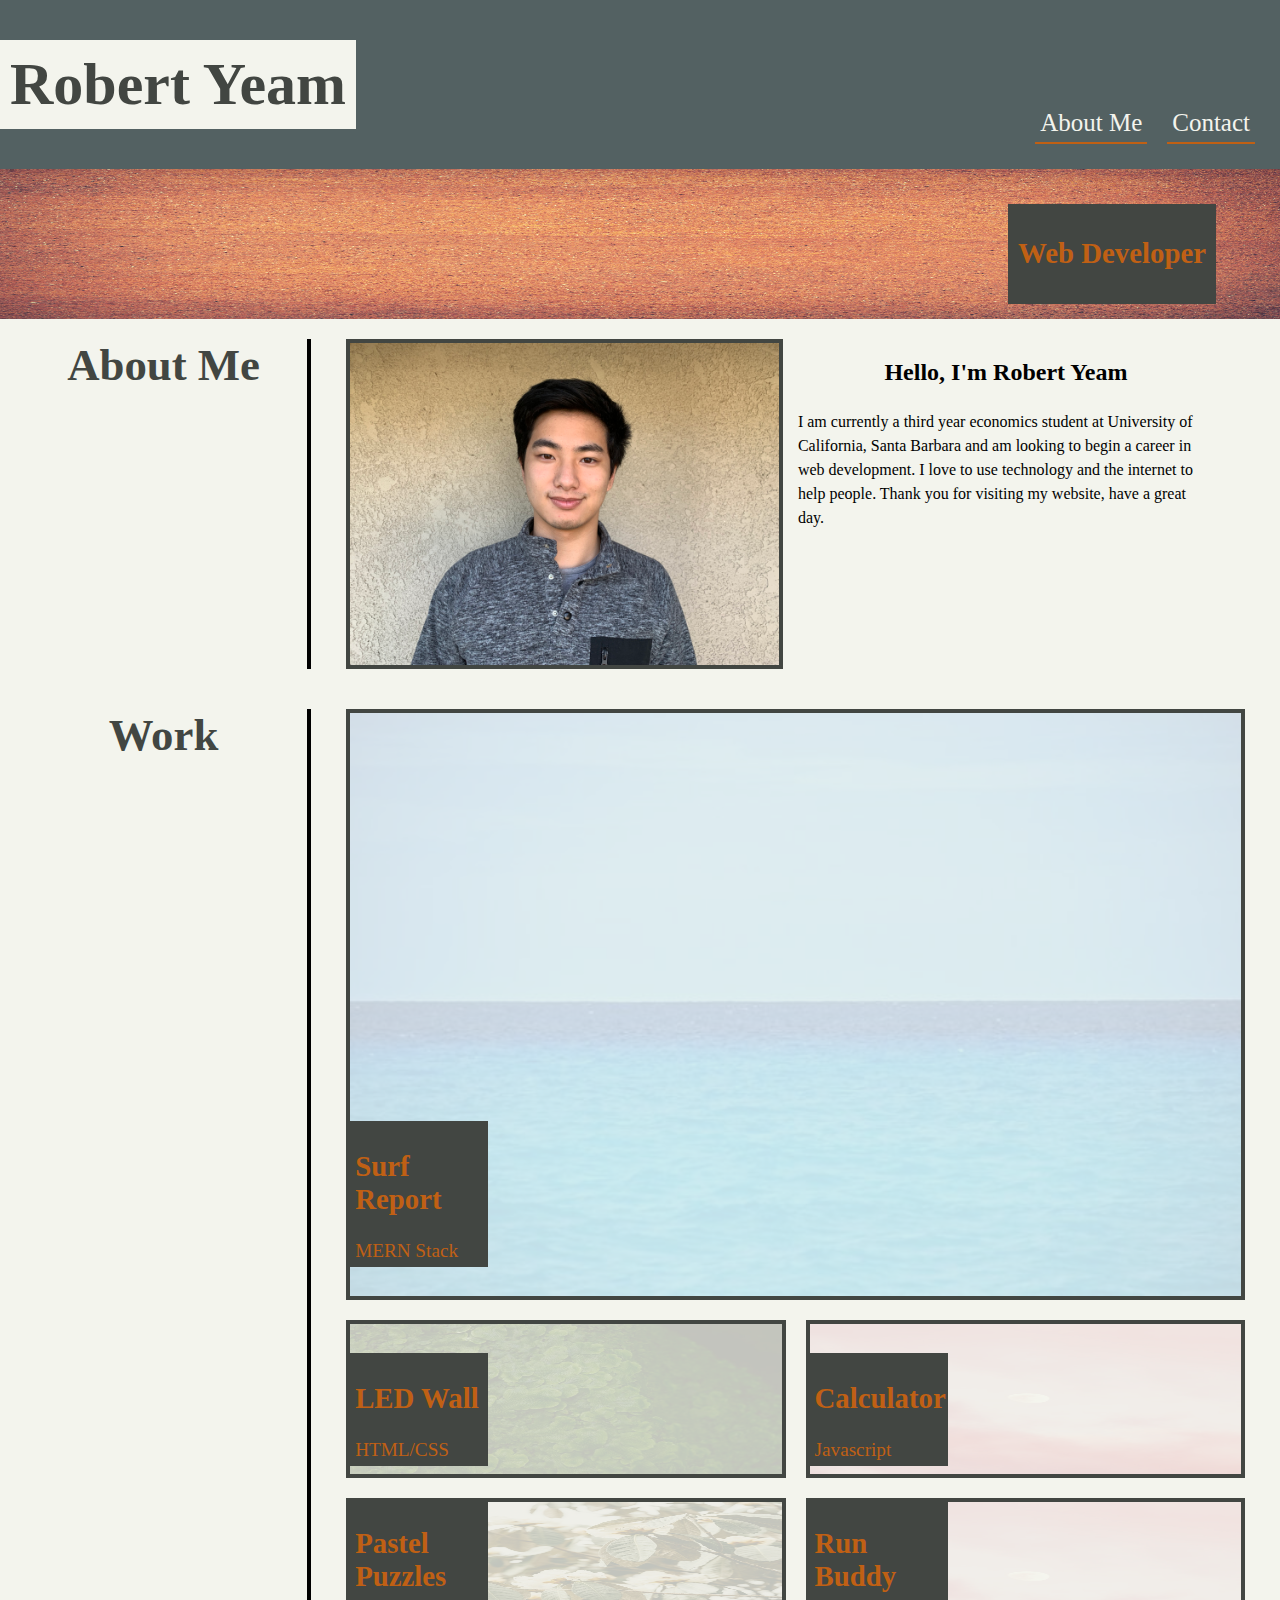
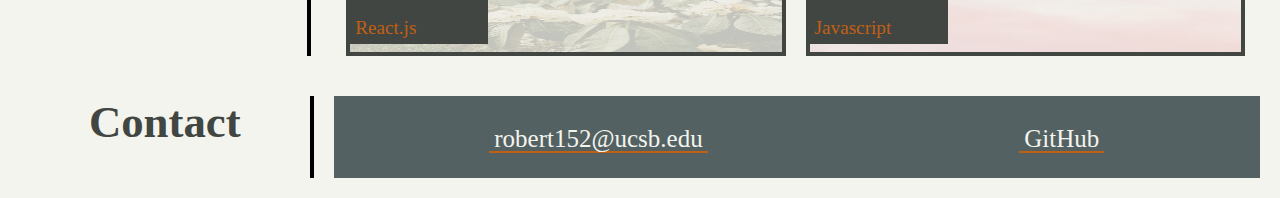
==== index.html @ 4256dba6 "almost done" ====
<!DOCTYPE html>
<html>
    <head>
        <title>Robert Yeam</title>
        <meta charset="UTF-8" />
        <meta name="viewport" content="width=device-width, initial-scale=1" />
        <link rel="stylesheet" type="text/css" href="./assets/style.css" />
    </head>
    <body>
        <header>
            <div id="name">
                <h1>Robert Yeam</h1>
            </div>
            <!--
                <div style="width:500px;flex-shrink:2;"></div>
            -->
            
            <nav>
                
                    <a href="#AboutMe">About Me</a>
                    <a href="#Contact">Contact</a>
                
                
            </nav>
                 
            
            
            
            <div id="subtitle">
                <img src="assets/images/pexels-fwstudio-132197.jpg">
                <div><h2>Web Developer</h2></div>
            </div>
            
        </header>
        
        <main>
            
            <section id="#AboutMe">
                <div class="sectionTitle"><h1>About Me</h1></div>
                <div class="sectionContent">
                    <div class="block">
                        <img id="imgProfile" alt="profile Photo" src="assets/images/profilePhoto.jpg">
                    </div>
                    <div  id="Bio">
                        <h2 style="position:realtive; margin-left:auto; margin-right:auto;text-align:center;">Hello, I'm Robert Yeam</h2>
                        I am currently a third year economics student at University of California, Santa Barbara and am looking to begin a career in web development. I love to use technology and the internet to help people.
                        Thank you for visiting my website, have a great day.
                    </div>
                
                
                </div>
                
            </section>
            <!--
            <section id="Education">
                <div class="sectionTitle"><h1>Education</h1></div>
                <div class="sectionContent" style="flex-direction:column;">
                    <div style="display:block; display:flex; flex-direction:column; margin-left:5px; margin-right:5px; margin-bottom:20px;">
                        <div style="display:flex; flex-direction:row; justify-content:center;">
                            <div style=" border: 1px black solid;flex-basis:50%; flex-shrink:1; text-align:right; margin:5px;"><h3>2018-2022</h3></div><div style="border: 1px black solid; flex-basis: 50%; flex-shrink:1; margin:5px;"><h3>University</h3></div>
                        </div>
                        <div style="display:flex; flex-direction:row; justify-content:center;">
                            <div style=" border: 1px black solid;flex-basis:50%; flex-shrink:1; text-align:right; margin:5px;">Bachelor's Degree</div><div style="border: 1px black solid; flex-basis: 50%; flex-shrink:1; margin:5px;">I am currently attending the University of California, Santa Barbara studying economics. I plan to graduate in June 2022.</div>
                        </div>
                        
                    </div>
                    <div style="display:block; display:flex; flex-direction:column; margin-left:5px; margin-right:5px; margin-bottom:20px;">
                        <div style="display:flex; flex-direction:row; justify-content:center;">
                            <div style=" border: 1px black solid;flex-basis:50%; flex-shrink:1; text-align:right; margin:5px;"><h3>2014-2018</h3></div><div style="border: 1px black solid; flex-basis: 50%; flex-shrink:1; margin:5px;"><h3>High School</h3></div>
                        </div>
                        <div style="display:flex; flex-direction:row; justify-content:center;">
                            <div style=" border: 1px black solid;flex-basis:50%; flex-shrink:1; text-align:right; margin:5px;">High School Diploma</div><div style="border: 1px black solid; flex-basis: 50%; flex-shrink:1; margin:5px;">I attended Los Alamitos High School in southern California from 2014 to 2018.</div>
                        </div>
                    </div>
                </div>
            </section>


            -->
            
            <section id="Work">
                <div class="sectionTitle"><h1>Work</h1></div>
                <div class="sectionContent">
                    <div style="display:flex; flex-direction:column; flex-basis:100%;">
                        <div  class="workItem" >
                            <img src="assets/images/oceanImg.jpg">
                            <div class="overlay">
                                <h2>Surf Report</h2>
                                MERN Stack
                            </div>
                        </div>
                        <div style="display:flex; flex-direction:row; ">
                            <div class="workItem" style="width:50%;">
                                <img style=" height: 150px;"src="assets/images/becky-phan-q6MNkuezstw-unsplash.jpg">
                                <div class="overlay">
                                    <h2>LED Wall</h2>
                                    HTML/CSS
                                </div>
                            </div>
                            <div class="workItem" style="width:50%; ">
                                <img style=" height:150px; "src="assets/images/j-lee-BnN3oRXuUFo-unsplash.jpg">
                                <div class="overlay">
                                    <h2>Calculator</h2>
                                    Javascript
                                </div>
                            </div>
                        </div>
                        <div style="display:flex; flex-direction:row; ">
                            <div class="workItem" style="width:50%;">
                                <img style="height: 150px;"src="assets/images/annie-spratt-n-1jMHvlsFw-unsplash.jpg">
                                <div class="overlay">
                                    <h2>Pastel Puzzles</h2>
                                    React.js
                                </div>
                            </div>
                            <div class="workItem" style="width:50%; ">
                                <img style="height:150px; "src="assets/images/j-lee-BnN3oRXuUFo-unsplash.jpg">
                                <div class="overlay">
                                    <h2>Run Buddy</h2>
                                    Javascript
                                </div>
                            </div>
                        </div>
                        
                    </div>

                </div>

            </section>
            
            
            <section id="Contact">
                <div class="sectionTitle"><h1>Contact</h1></div>
                <div class="sectionContent">
                    <a href="mailto:robert152@ucsb.edu">robert152@ucsb.edu</a>
                    <a href="https://github.com/roberty157?tab=repositories" target="_blank">GitHub</a>
                </div>
            </section>

        </main>
        
        
    </body>
</html>
---- assets/style.css ----
:root{
    --primary:#F3F4ED;
    --secondary: #536162;
    --tertiary: #424642;
    --contrast: #C06014;

    --dark: black;
    

}

h1{
    color:var(--tertiary);
}
h3{
    color:var(--contrast);
    text-decoration:underline;
}
img{
    display:block;
}


body {
    background-color: var(--primary);

    font-size: 16px;
    margin:0px;
    display: flex;
    flex-direction: column;
    /*min-height: 100vh;*/
    /*justify-content: flex-start;*/
}



#name{
    font-size:30px;
}
header{
    
    
    
    background-color:var(--secondary);
    
    margin:0px 0px 0px 0px;
    
    /*padding-top:20px;
    padding-bottom:20px;
    padding-bottom:20px;
    */

    display:flex;
    flex-wrap:wrap;
   
}


header {
    
    display:flex; 
    flex-direction:row; 
    align-items:flex-end;

    background-color:var(--secondary);
}



header div h1{
    
    padding:10px;
    background-color:var(--primary);
}
header nav{
    padding:15px;
    

    flex-grow:1; 
    display:flex; 
    justify-content:flex-end; 

}
nav{
    /*margin:15px;*/
    display:flex;
    
    flex-wrap:wrap;
    background-color:var(--secondary);

    
}
nav a{
    font-size: 25px;
    color: var(--primary);
    text-decoration:none;
    border-bottom: 2px solid var(--contrast);
    padding:5px;
    margin:10px;
    
}
nav a:hover{
    
    font-weight:bold;
    /*font-size:22px;
    border-bottom: 4px solid black;*/
}


#subtitle{
    width:100%; 
    height: 150px; 

    background-color: var(--contrast);

    position:relative;
}
#subtitle img{
    width:100%;
    height:150px;
}
#subtitle div{
    background-color: var(--tertiary);
    color:var(--contrast);
    position:absolute;
    bottom:10%;
    right:5%;

    padding:10px;
    font-size:1.5vw;
}



main{
    display:flex;
    flex-direction:column;
}
main section{
    display:flex;
    padding:10px;
    
    
}
main section div{
    display:inline-block;
}
main section .sectionTitle{
    margin:10px;

    width:25%;

    position:relative;
    border-right: 4px solid black;
    
}
main section .sectionTitle h1{
    font-size: 3.5vw;
    text-align:center;
    margin-top:0px;
}
main section .sectionContent{
    /*margin-top:0px;*/
    /*border: 1px solid var(--dark);*/
    /*flex-grow:1;*/
    width:80%;

    display:flex;

    flex-wrap:wrap;
    margin-left:15px;
    margin-right:15px;

}
/*
main section .sectionContent 
*/
.block{
    border: 4px solid var(--tertiary);
    background-color:var(--primary);
    margin:10px;

    display:inline-block;
}

#imgProfile{
    width: 33.5vw;
}

#Bio{
    width: 32.5vw; 
    padding:5px; 
    line-height:1.5;
}

.workItem{
    border: 4px solid var(--tertiary);
    background-color:var(--primary);
    
    position:relative;

    display:inline-block;
    margin:10px;

}
.workItem:hover{
    cursor:pointer;
}
.workItem:hover img{
    opacity:1;
}

.workItem img{
    
    width:100%;
    opacity:.2;
}



.overlay{
    display:flex;
    flex-direction:column;
    

    position:absolute; 
    background-color: var(--tertiary);
    color:var(--contrast);
    bottom:5%;
    padding:5px;
    width:10vw;
}
.overlay{
    font-size: 1.5vw;
}


#Contact .sectionContent{

    margin:10px;
    display:flex;
    
    flex-wrap:wrap;
    justify-content:space-around;
    flex-direction:row;
    align-items:center;

    background-color: var(--secondary);  
     
}
/*
#Contact>div>ul>li{
    

    
}
*/

#Contact>div>a{
    font-size: 25px;
    color: var(--primary);
    text-decoration:none;
    border-bottom: 2px solid var(--contrast);
    padding:5px;
    margin:10px;
    height:25%;
}

#Contact>div>a:hover{
    
    font-weight:bold;
    /*font-size:22px;
    border-bottom: 4px solid black;*/
}

@media screen and (max-width:600px){
    header{
        
        display:flex;
        
        flex-direction:column;
        align-items:center;
        
    }
    header div{
        /*width:100%;*/
        
        font-size:10px;
    }
   
    nav{
        /*width:100%;*/
        width:85vw;
        
        flex-direction:column;
        align-items:center;
        justify-content:center;
        
    }
    
    
    main section .sectionContent div{
        float:left;
        flex-direction:column;
    }
}
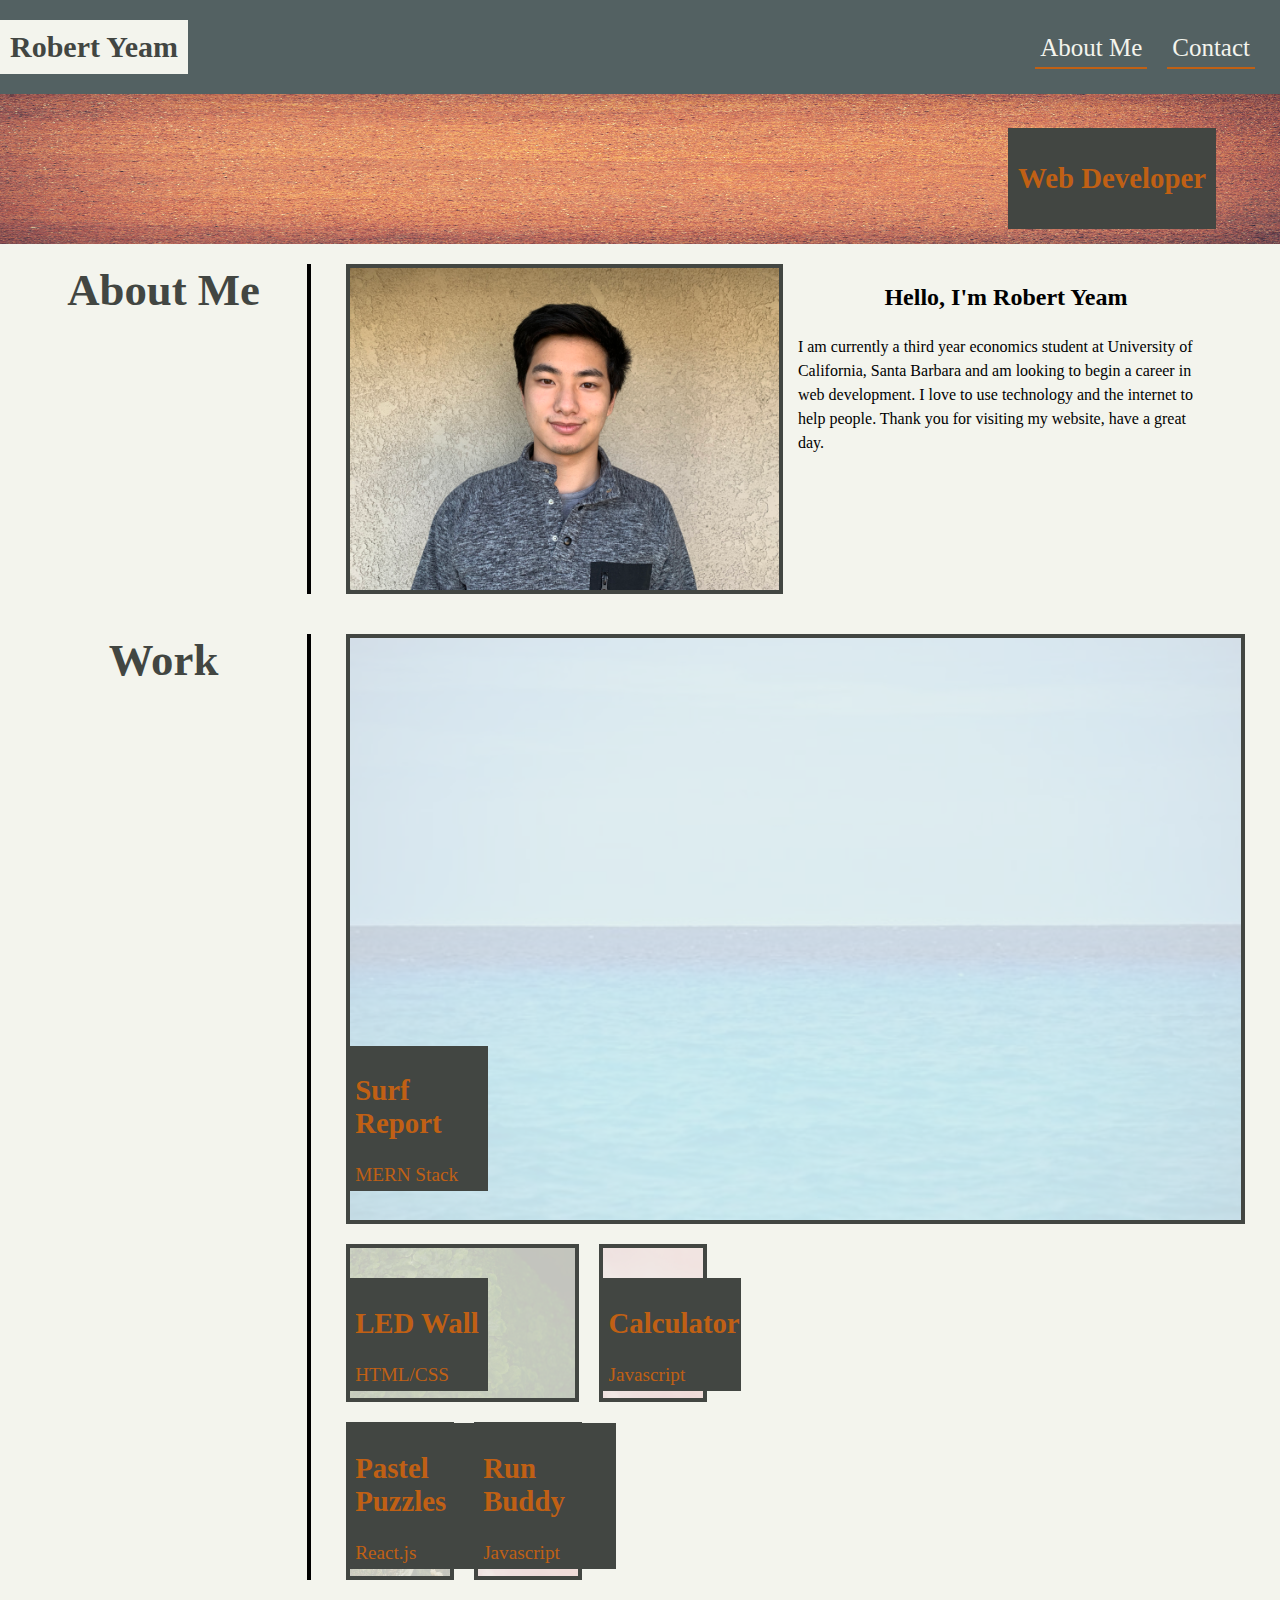
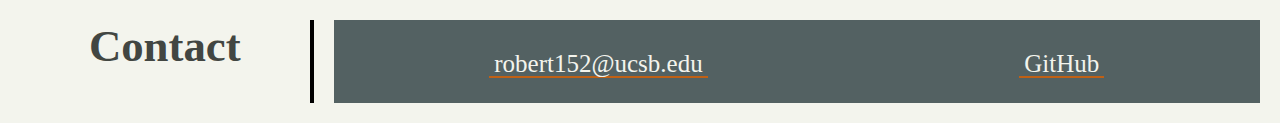
==== commit 33b4a415: "cleaning up" ====
--- a/index.html
+++ b/index.html
@@ -11,30 +11,17 @@
             <div id="name">
                 <h1>Robert Yeam</h1>
             </div>
-            <!--
-                <div style="width:500px;flex-shrink:2;"></div>
-            -->
-            
             <nav>
-                
-                    <a href="#AboutMe">About Me</a>
-                    <a href="#Contact">Contact</a>
-                
-                
+                <a href="#AboutMe">About Me</a>
+                <a href="#Contact">Contact</a>
             </nav>
-                 
-            
-            
-            
             <div id="subtitle">
                 <img src="assets/images/pexels-fwstudio-132197.jpg">
                 <div><h2>Web Developer</h2></div>
             </div>
-            
         </header>
         
         <main>
-            
             <section id="#AboutMe">
                 <div class="sectionTitle"><h1>About Me</h1></div>
                 <div class="sectionContent">
@@ -42,79 +29,50 @@
                         <img id="imgProfile" alt="profile Photo" src="assets/images/profilePhoto.jpg">
                     </div>
                     <div  id="Bio">
-                        <h2 style="position:realtive; margin-left:auto; margin-right:auto;text-align:center;">Hello, I'm Robert Yeam</h2>
+                        <h2 >Hello, I'm Robert Yeam</h2>
                         I am currently a third year economics student at University of California, Santa Barbara and am looking to begin a career in web development. I love to use technology and the internet to help people.
                         Thank you for visiting my website, have a great day.
                     </div>
-                
-                
-                </div>
-                
-            </section>
-            <!--
-            <section id="Education">
-                <div class="sectionTitle"><h1>Education</h1></div>
-                <div class="sectionContent" style="flex-direction:column;">
-                    <div style="display:block; display:flex; flex-direction:column; margin-left:5px; margin-right:5px; margin-bottom:20px;">
-                        <div style="display:flex; flex-direction:row; justify-content:center;">
-                            <div style=" border: 1px black solid;flex-basis:50%; flex-shrink:1; text-align:right; margin:5px;"><h3>2018-2022</h3></div><div style="border: 1px black solid; flex-basis: 50%; flex-shrink:1; margin:5px;"><h3>University</h3></div>
-                        </div>
-                        <div style="display:flex; flex-direction:row; justify-content:center;">
-                            <div style=" border: 1px black solid;flex-basis:50%; flex-shrink:1; text-align:right; margin:5px;">Bachelor's Degree</div><div style="border: 1px black solid; flex-basis: 50%; flex-shrink:1; margin:5px;">I am currently attending the University of California, Santa Barbara studying economics. I plan to graduate in June 2022.</div>
-                        </div>
-                        
-                    </div>
-                    <div style="display:block; display:flex; flex-direction:column; margin-left:5px; margin-right:5px; margin-bottom:20px;">
-                        <div style="display:flex; flex-direction:row; justify-content:center;">
-                            <div style=" border: 1px black solid;flex-basis:50%; flex-shrink:1; text-align:right; margin:5px;"><h3>2014-2018</h3></div><div style="border: 1px black solid; flex-basis: 50%; flex-shrink:1; margin:5px;"><h3>High School</h3></div>
-                        </div>
-                        <div style="display:flex; flex-direction:row; justify-content:center;">
-                            <div style=" border: 1px black solid;flex-basis:50%; flex-shrink:1; text-align:right; margin:5px;">High School Diploma</div><div style="border: 1px black solid; flex-basis: 50%; flex-shrink:1; margin:5px;">I attended Los Alamitos High School in southern California from 2014 to 2018.</div>
-                        </div>
-                    </div>
                 </div>
             </section>
-
-
-            -->
-            
+    
             <section id="Work">
                 <div class="sectionTitle"><h1>Work</h1></div>
                 <div class="sectionContent">
-                    <div style="display:flex; flex-direction:column; flex-basis:100%;">
-                        <div  class="workItem" >
+                    <div>
+                        <div class="workItem" >
                             <img src="assets/images/oceanImg.jpg">
                             <div class="overlay">
                                 <h2>Surf Report</h2>
                                 MERN Stack
                             </div>
                         </div>
-                        <div style="display:flex; flex-direction:row; ">
-                            <div class="workItem" style="width:50%;">
-                                <img style=" height: 150px;"src="assets/images/becky-phan-q6MNkuezstw-unsplash.jpg">
+                        <div class="workRow">
+                            <div class="workItem halfSize">
+                                <img src="assets/images/becky-phan-q6MNkuezstw-unsplash.jpg">
                                 <div class="overlay">
                                     <h2>LED Wall</h2>
                                     HTML/CSS
                                 </div>
                             </div>
-                            <div class="workItem" style="width:50%; ">
-                                <img style=" height:150px; "src="assets/images/j-lee-BnN3oRXuUFo-unsplash.jpg">
+                            <div class="workItem halfSize" >
+                                <img src="assets/images/j-lee-BnN3oRXuUFo-unsplash.jpg">
                                 <div class="overlay">
                                     <h2>Calculator</h2>
                                     Javascript
                                 </div>
                             </div>
                         </div>
-                        <div style="display:flex; flex-direction:row; ">
-                            <div class="workItem" style="width:50%;">
-                                <img style="height: 150px;"src="assets/images/annie-spratt-n-1jMHvlsFw-unsplash.jpg">
+                        <div class="workRow">
+                            <div class="workItem halfSize">
+                                <img src="assets/images/annie-spratt-n-1jMHvlsFw-unsplash.jpg">
                                 <div class="overlay">
                                     <h2>Pastel Puzzles</h2>
                                     React.js
                                 </div>
                             </div>
-                            <div class="workItem" style="width:50%; ">
-                                <img style="height:150px; "src="assets/images/j-lee-BnN3oRXuUFo-unsplash.jpg">
+                            <div class="workItem halfSize" >
+                                <img src="assets/images/j-lee-BnN3oRXuUFo-unsplash.jpg">
                                 <div class="overlay">
                                     <h2>Run Buddy</h2>
                                     Javascript
--- a/assets/style.css
+++ b/assets/style.css
@@ -3,12 +3,8 @@
     --secondary: #536162;
     --tertiary: #424642;
     --contrast: #C06014;
-
     --dark: black;
-    
-
-}
-
+}
 h1{
     color:var(--tertiary);
 }
@@ -19,76 +15,43 @@
 img{
     display:block;
 }
-
-
 body {
     background-color: var(--primary);
-
     font-size: 16px;
     margin:0px;
     display: flex;
     flex-direction: column;
-    /*min-height: 100vh;*/
-    /*justify-content: flex-start;*/
-}
-
-
-
+}
+
+
+/*header*/
+
+header{
+    background-color:var(--secondary);
+    margin:0px;
+    display:flex;
+    flex-wrap:wrap;
+    flex-direction:row; 
+    align-items:flex-end;
+}
+header div h1{
+    padding:10px;
+    background-color:var(--primary);
+    font-size:30px;    
+}
 #name{
     font-size:30px;
 }
-header{
-    
-    
-    
-    background-color:var(--secondary);
-    
-    margin:0px 0px 0px 0px;
-    
-    /*padding-top:20px;
-    padding-bottom:20px;
-    padding-bottom:20px;
-    */
-
-    display:flex;
-    flex-wrap:wrap;
-   
-}
-
-
-header {
-    
-    display:flex; 
-    flex-direction:row; 
-    align-items:flex-end;
-
-    background-color:var(--secondary);
-}
-
-
-
-header div h1{
-    
-    padding:10px;
-    background-color:var(--primary);
-}
-header nav{
+
+/*navbar*/
+nav{
     padding:15px;
-    
-
     flex-grow:1; 
     display:flex; 
-    justify-content:flex-end; 
-
-}
-nav{
-    /*margin:15px;*/
-    display:flex;
-    
+    justify-content:flex-end;
+    display:flex;
     flex-wrap:wrap;
     background-color:var(--secondary);
-
-    
 }
 nav a{
     font-size: 25px;
@@ -97,22 +60,16 @@
     border-bottom: 2px solid var(--contrast);
     padding:5px;
     margin:10px;
-    
 }
 nav a:hover{
-    
     font-weight:bold;
-    /*font-size:22px;
-    border-bottom: 4px solid black;*/
-}
-
-
+}
+
+/*horizontal strip below name and navbar*/
 #subtitle{
     width:100%; 
     height: 150px; 
-
     background-color: var(--contrast);
-
     position:relative;
 }
 #subtitle img{
@@ -125,34 +82,28 @@
     position:absolute;
     bottom:10%;
     right:5%;
-
     padding:10px;
     font-size:1.5vw;
 }
 
 
-
+/*main*/
 main{
     display:flex;
     flex-direction:column;
 }
 main section{
     display:flex;
-    padding:10px;
-    
-    
+    padding:10px; 
 }
 main section div{
     display:inline-block;
 }
 main section .sectionTitle{
     margin:10px;
-
     width:25%;
-
     position:relative;
     border-right: 4px solid black;
-    
 }
 main section .sectionTitle h1{
     font-size: 3.5vw;
@@ -160,29 +111,22 @@
     margin-top:0px;
 }
 main section .sectionContent{
-    /*margin-top:0px;*/
-    /*border: 1px solid var(--dark);*/
-    /*flex-grow:1;*/
     width:80%;
-
-    display:flex;
-
+    display:flex;
     flex-wrap:wrap;
     margin-left:15px;
     margin-right:15px;
 
 }
-/*
-main section .sectionContent 
-*/
+
+
+/*About me section*/
 .block{
     border: 4px solid var(--tertiary);
     background-color:var(--primary);
     margin:10px;
-
     display:inline-block;
 }
-
 #imgProfile{
     width: 33.5vw;
 }
@@ -192,7 +136,19 @@
     padding:5px; 
     line-height:1.5;
 }
-
+#Bio>h2{
+    position:realtive; 
+    margin-left:auto; 
+    margin-right:auto;
+    text-align:center;
+}
+
+/*work section*/
+#Work .sectionContent>div{
+    display:flex; 
+    flex-direction:column; 
+    flex-basis:100%;
+}
 .workItem{
     border: 4px solid var(--tertiary);
     background-color:var(--primary);
@@ -211,94 +167,79 @@
 }
 
 .workItem img{
-    
     width:100%;
     opacity:.2;
 }
-
-
-
+.workRow{
+    display:flex;
+    flex-direction:row; 
+}
+.workItem .halfSize{
+    width:50%;
+}
+.halfSize>img{
+    height:150px;
+}
+
+/*overlay*/
 .overlay{
     display:flex;
     flex-direction:column;
     
-
     position:absolute; 
     background-color: var(--tertiary);
     color:var(--contrast);
     bottom:5%;
     padding:5px;
     width:10vw;
-}
-.overlay{
-    font-size: 1.5vw;
-}
-
-
+    font-size:1.5vw;
+}
+
+
+/*for Contact box*/
 #Contact .sectionContent{
-
-    margin:10px;
-    display:flex;
-    
+    margin:10px;
+
+    display:flex;
     flex-wrap:wrap;
     justify-content:space-around;
     flex-direction:row;
     align-items:center;
 
     background-color: var(--secondary);  
-     
-}
-/*
-#Contact>div>ul>li{
-    
-
-    
-}
-*/
+}
 
 #Contact>div>a{
     font-size: 25px;
     color: var(--primary);
     text-decoration:none;
     border-bottom: 2px solid var(--contrast);
+
     padding:5px;
     margin:10px;
     height:25%;
 }
-
 #Contact>div>a:hover{
-    
     font-weight:bold;
-    /*font-size:22px;
-    border-bottom: 4px solid black;*/
-}
-
+}
+
+
+/*for a small screen */
 @media screen and (max-width:600px){
     header{
-        
         display:flex;
-        
         flex-direction:column;
         align-items:center;
-        
     }
     header div{
-        /*width:100%;*/
-        
         font-size:10px;
     }
-   
     nav{
-        /*width:100%;*/
-        width:85vw;
-        
         flex-direction:column;
         align-items:center;
         justify-content:center;
-        
-    }
-    
-    
+        width:85vw;
+    }
     main section .sectionContent div{
         float:left;
         flex-direction:column;
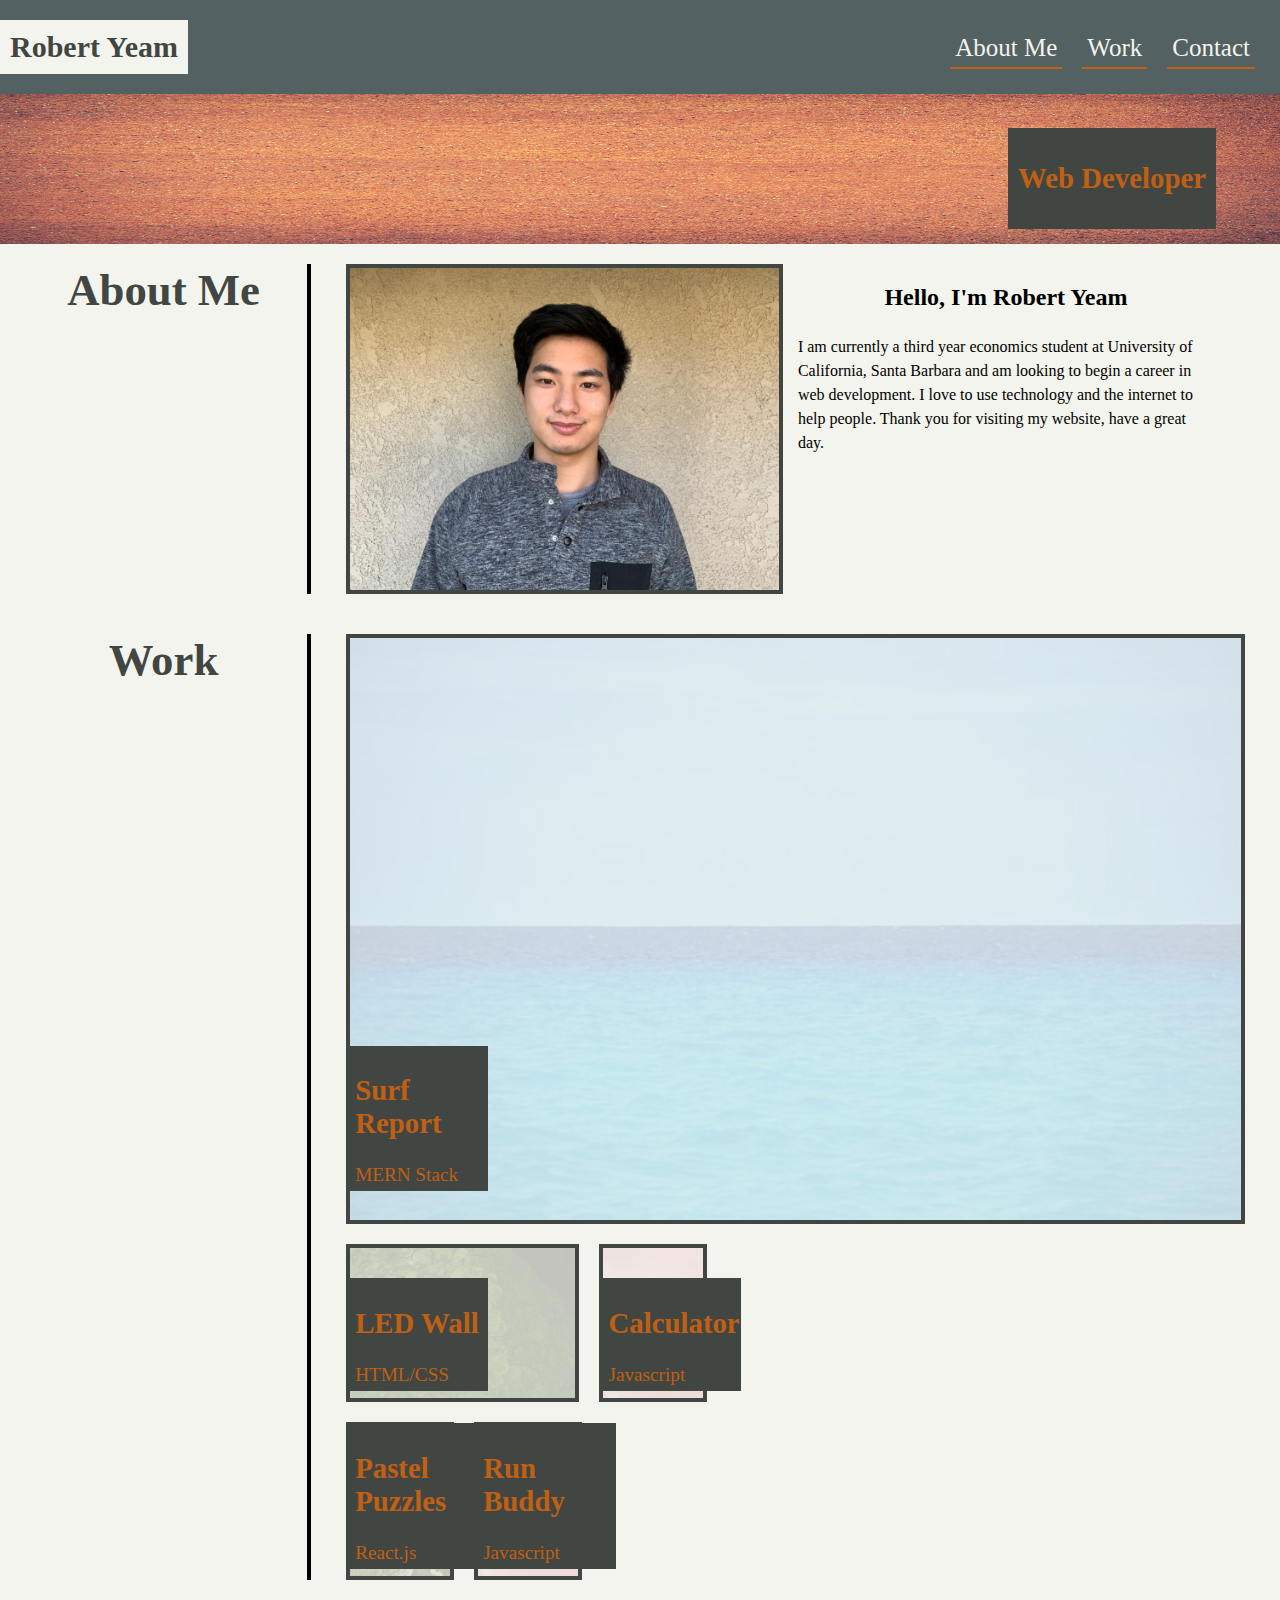
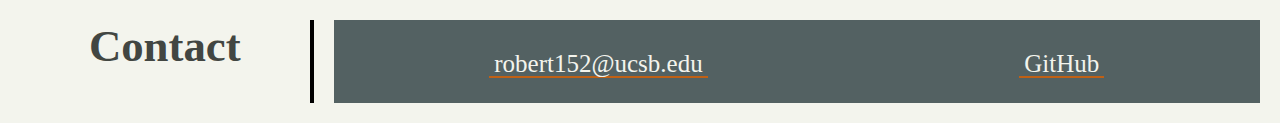
==== commit afabc51d: "Update index.html" ====
--- a/index.html
+++ b/index.html
@@ -13,6 +13,7 @@
             </div>
             <nav>
                 <a href="#AboutMe">About Me</a>
+                <a href="#Work">Work</a>
                 <a href="#Contact">Contact</a>
             </nav>
             <div id="subtitle">
@@ -22,7 +23,7 @@
         </header>
         
         <main>
-            <section id="#AboutMe">
+            <section id="AboutMe">
                 <div class="sectionTitle"><h1>About Me</h1></div>
                 <div class="sectionContent">
                     <div class="block">
@@ -99,4 +100,4 @@
         
         
     </body>
-</html>+</html>
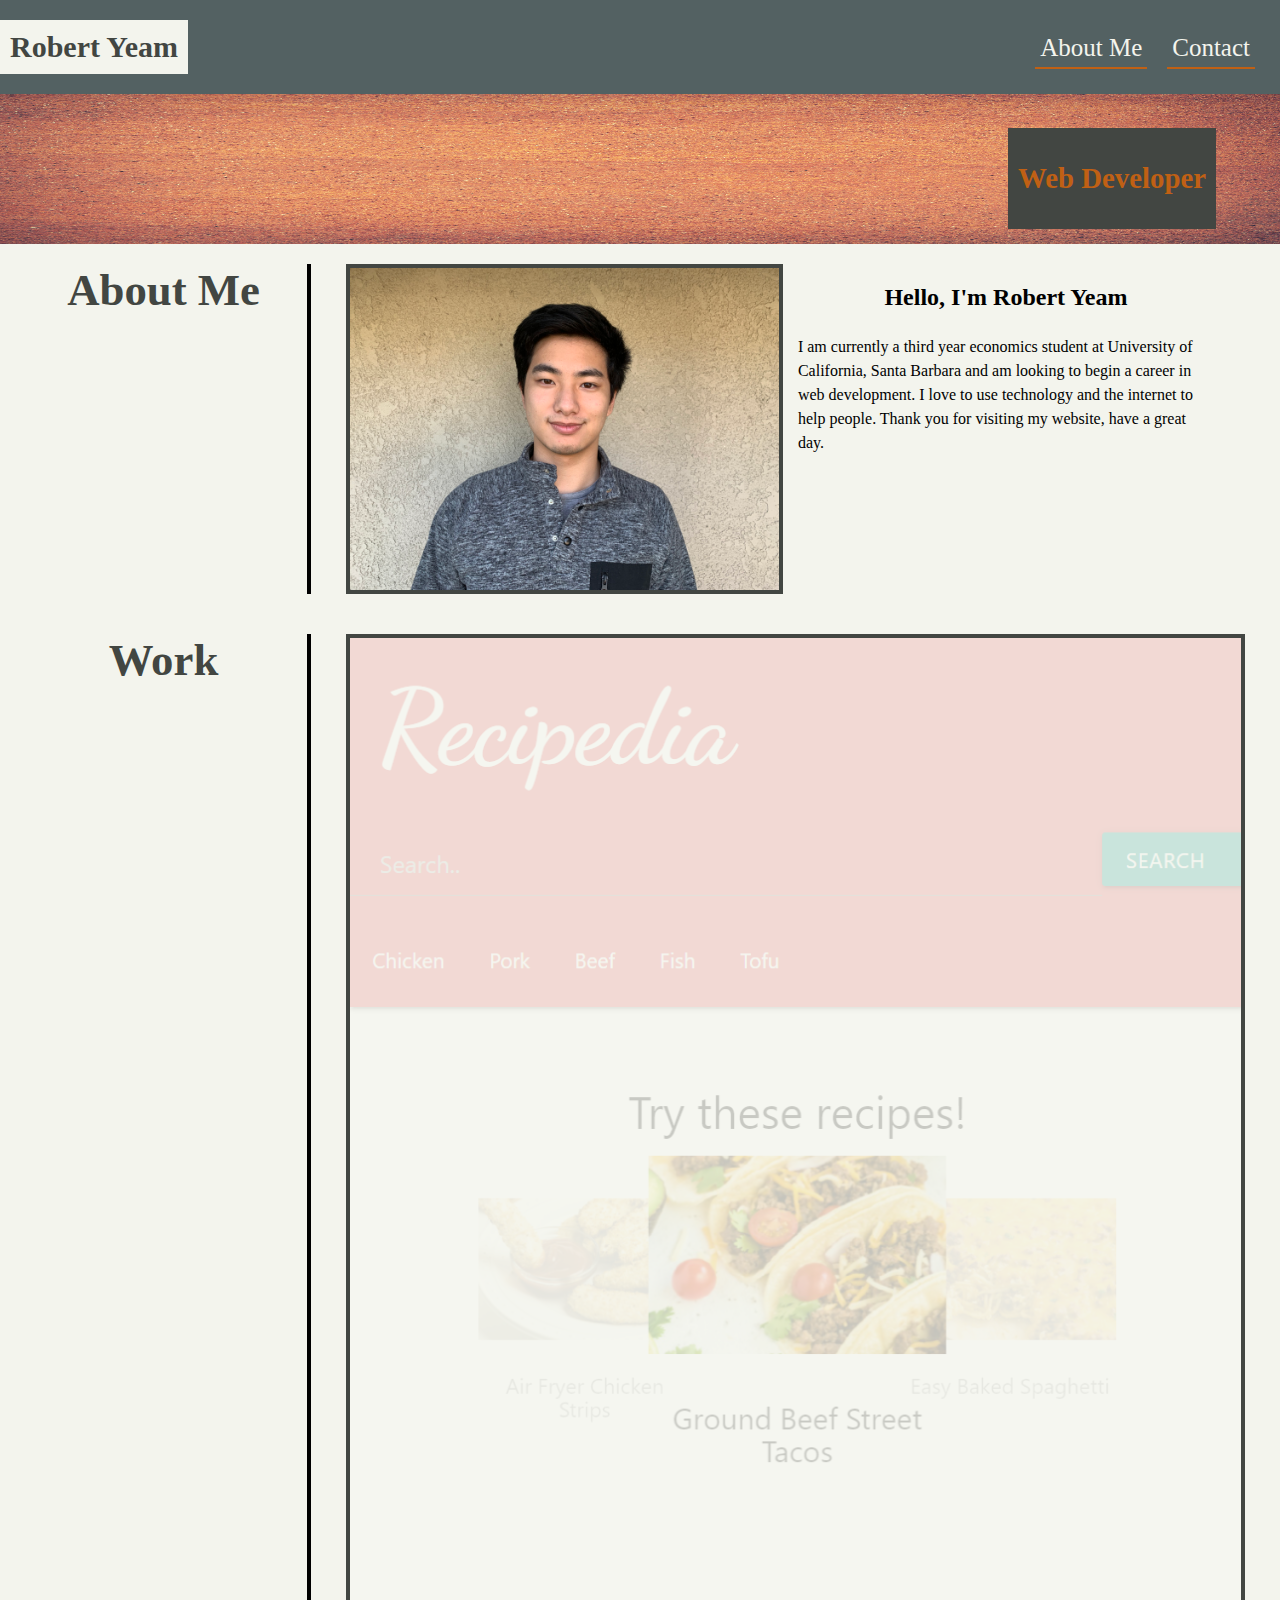
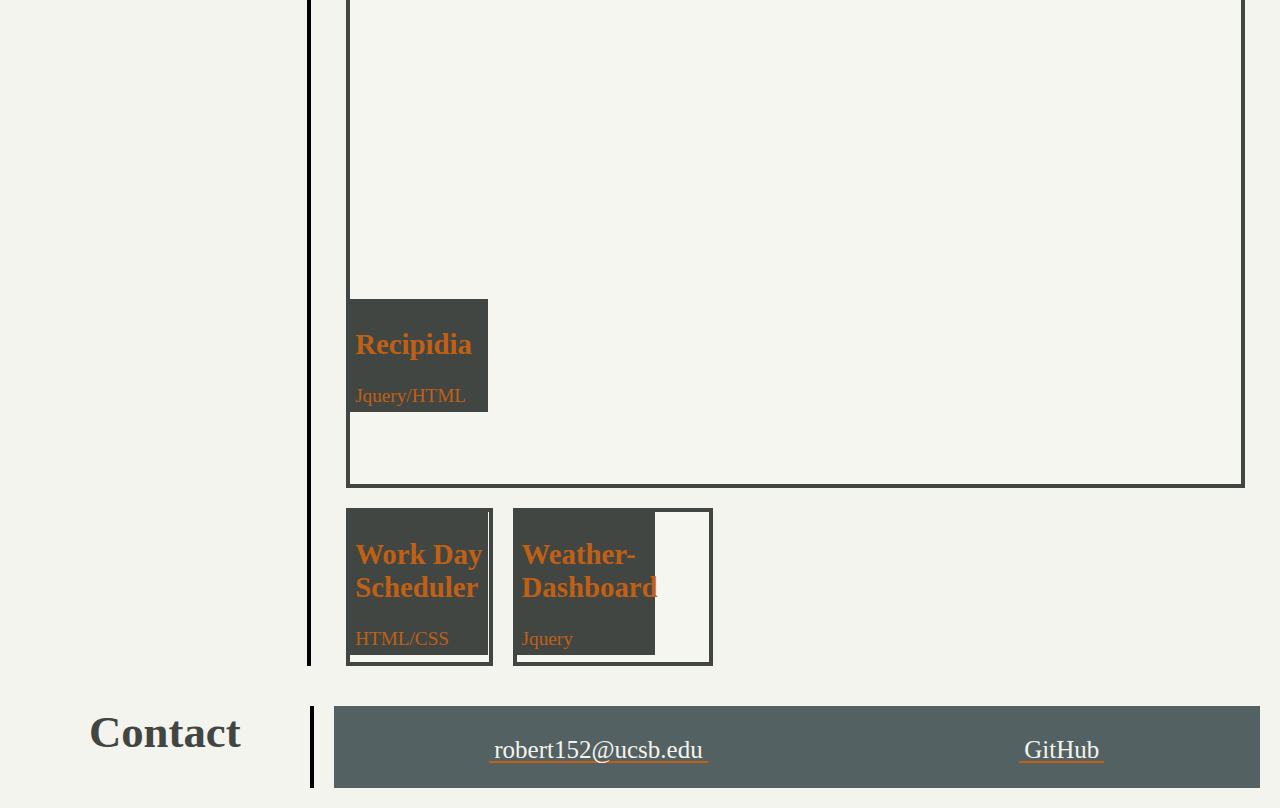
==== commit dc037d54: "updated resume" ====
--- a/index.html
+++ b/index.html
@@ -13,7 +13,6 @@
             </div>
             <nav>
                 <a href="#AboutMe">About Me</a>
-                <a href="#Work">Work</a>
                 <a href="#Contact">Contact</a>
             </nav>
             <div id="subtitle">
@@ -23,7 +22,7 @@
         </header>
         
         <main>
-            <section id="AboutMe">
+            <section id="#AboutMe">
                 <div class="sectionTitle"><h1>About Me</h1></div>
                 <div class="sectionContent">
                     <div class="block">
@@ -41,45 +40,51 @@
                 <div class="sectionTitle"><h1>Work</h1></div>
                 <div class="sectionContent">
                     <div>
-                        <div class="workItem" >
-                            <img src="assets/images/oceanImg.jpg">
+                        <div id="Recipidia" class="workItem" >
+                            <img src="assets/images/RecipidiaScreenshot2.png">
                             <div class="overlay">
-                                <h2>Surf Report</h2>
-                                MERN Stack
+                                <h2>Recipidia</h2>
+                                Jquery/HTML
                             </div>
                         </div>
                         <div class="workRow">
-                            <div class="workItem halfSize">
-                                <img src="assets/images/becky-phan-q6MNkuezstw-unsplash.jpg">
+                            <div  id="Scheduler" class="workItem halfSize">
+                                <img src="assets/images/Scheduler.png">
                                 <div class="overlay">
-                                    <h2>LED Wall</h2>
+                                    <h2>Work Day Scheduler</h2>
                                     HTML/CSS
                                 </div>
                             </div>
-                            <div class="workItem halfSize" >
-                                <img src="assets/images/j-lee-BnN3oRXuUFo-unsplash.jpg">
+                            <div  id="Dashboard" class="workItem halfSize" >
+                                <img src="assets/images/weatherDashSnap.png">
                                 <div class="overlay">
-                                    <h2>Calculator</h2>
-                                    Javascript
+                                    <h2>Weather-Dashboard</h2>
+                                    Jquery
                                 </div>
                             </div>
                         </div>
-                        <div class="workRow">
-                            <div class="workItem halfSize">
-                                <img src="assets/images/annie-spratt-n-1jMHvlsFw-unsplash.jpg">
-                                <div class="overlay">
-                                    <h2>Pastel Puzzles</h2>
-                                    React.js
+
+                        <!---
+                            <div class="workRow">
+                                <div class="workItem halfSize">
+                                    <img src="assets/images/annie-spratt-n-1jMHvlsFw-unsplash.jpg">
+                                    <div class="overlay">
+                                        <h2>Pastel Puzzles</h2>
+                                        React.js
+                                    </div>
+                                </div>
+                                <div class="workItem halfSize" >
+                                    <img src="assets/images/j-lee-BnN3oRXuUFo-unsplash.jpg">
+                                    <div class="overlay">
+                                        <h2>Run Buddy</h2>
+                                        Javascript
+                                    </div>
                                 </div>
                             </div>
-                            <div class="workItem halfSize" >
-                                <img src="assets/images/j-lee-BnN3oRXuUFo-unsplash.jpg">
-                                <div class="overlay">
-                                    <h2>Run Buddy</h2>
-                                    Javascript
-                                </div>
-                            </div>
-                        </div>
+                        
+                        
+                        -->
+                        
                         
                     </div>
 
@@ -98,6 +103,6 @@
 
         </main>
         
-        
+        <script src="./script.js"></script>
     </body>
-</html>
+</html>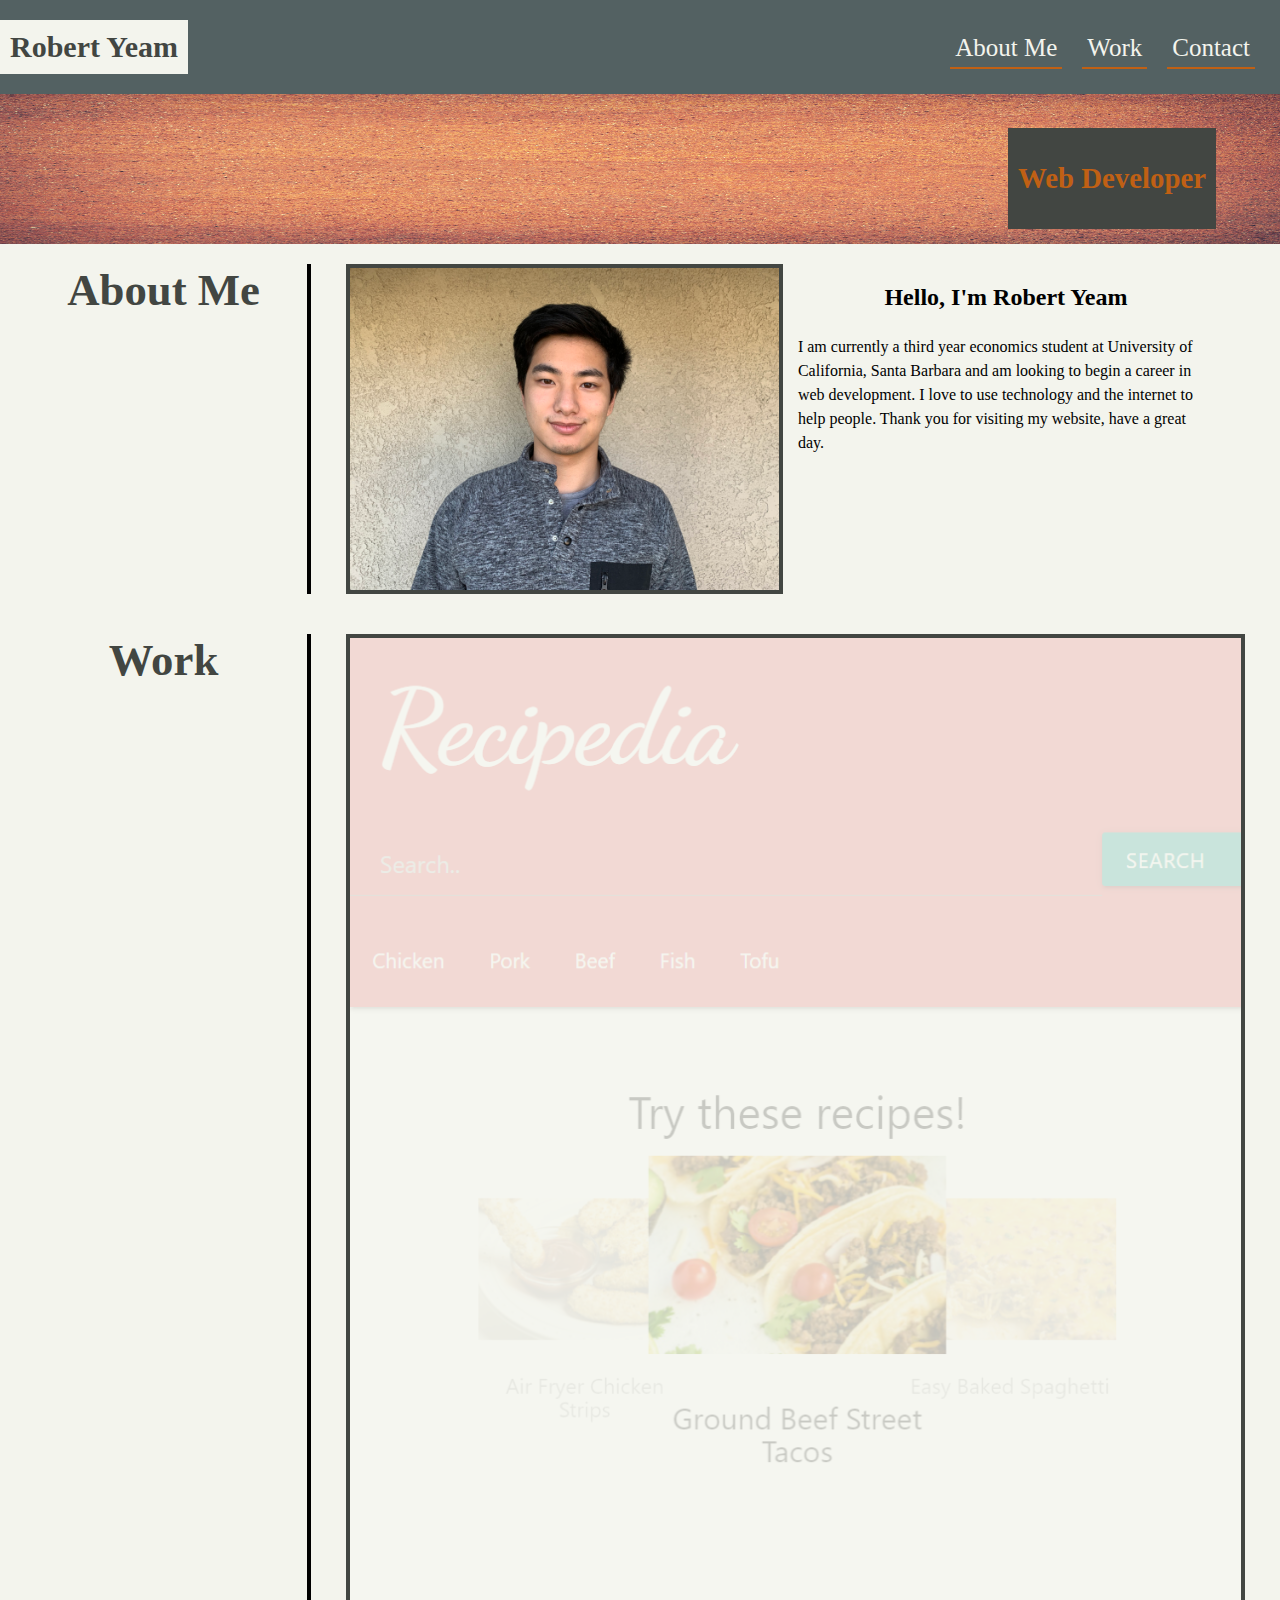
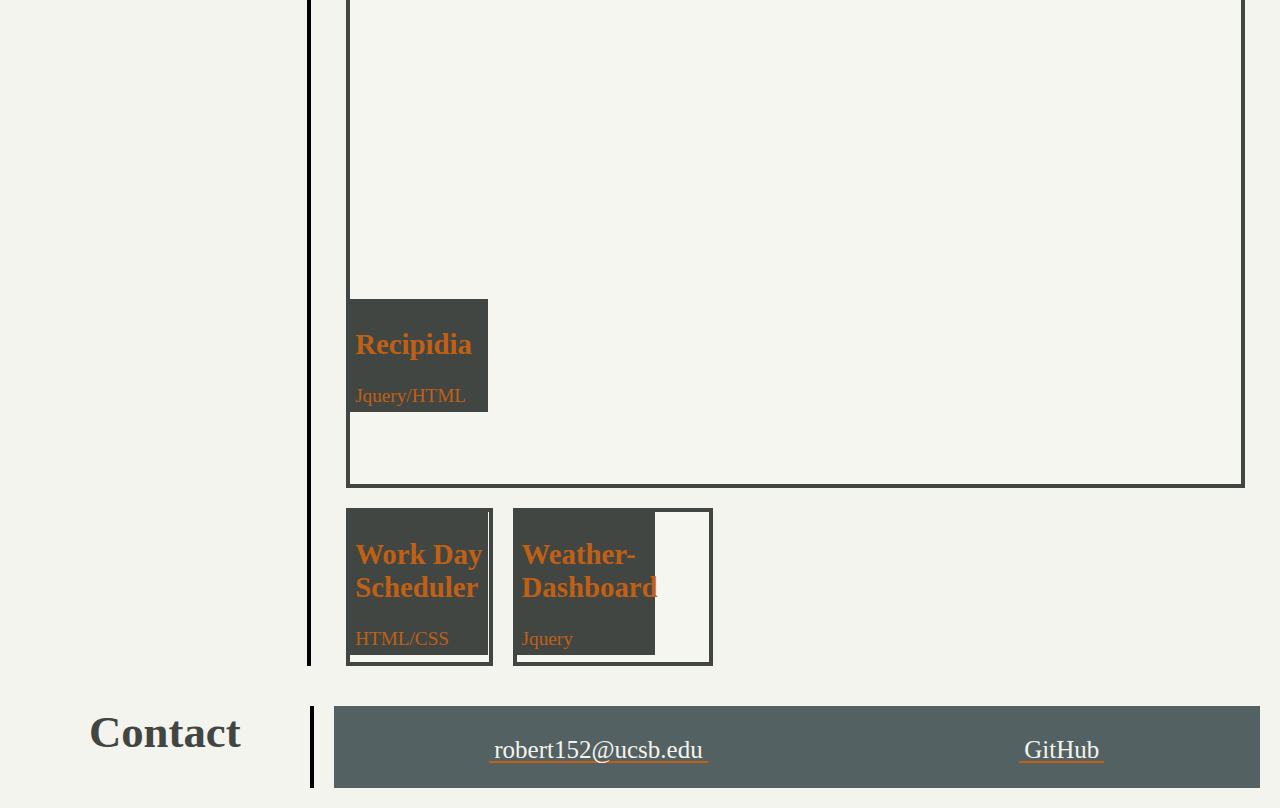
==== commit b0a72653: "Merge branch 'main' of https://github.com/roberty157/professional-portfolio updated resume:" ====
--- a/index.html
+++ b/index.html
@@ -13,6 +13,7 @@
             </div>
             <nav>
                 <a href="#AboutMe">About Me</a>
+                <a href="#Work">Work</a>
                 <a href="#Contact">Contact</a>
             </nav>
             <div id="subtitle">
@@ -22,7 +23,7 @@
         </header>
         
         <main>
-            <section id="#AboutMe">
+            <section id="AboutMe">
                 <div class="sectionTitle"><h1>About Me</h1></div>
                 <div class="sectionContent">
                     <div class="block">
@@ -105,4 +106,4 @@
         
         <script src="./script.js"></script>
     </body>
-</html>+</html>
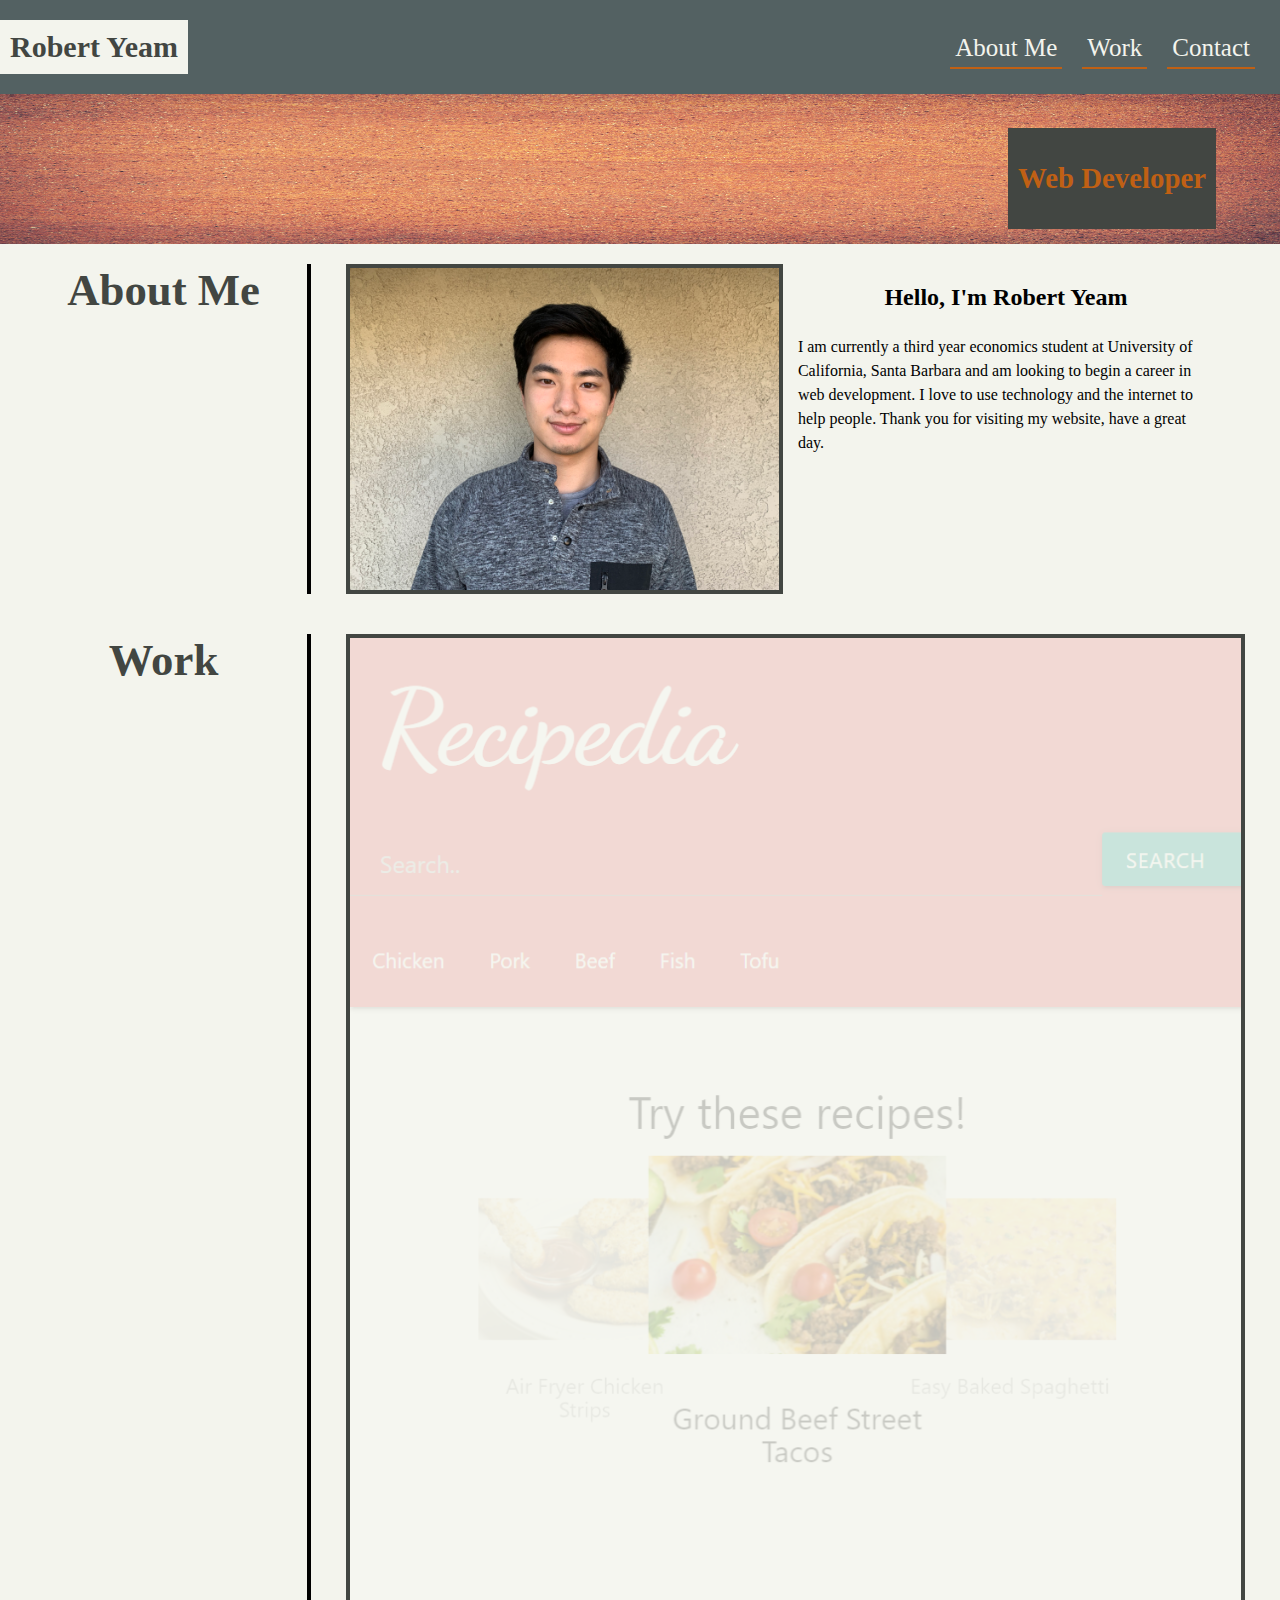
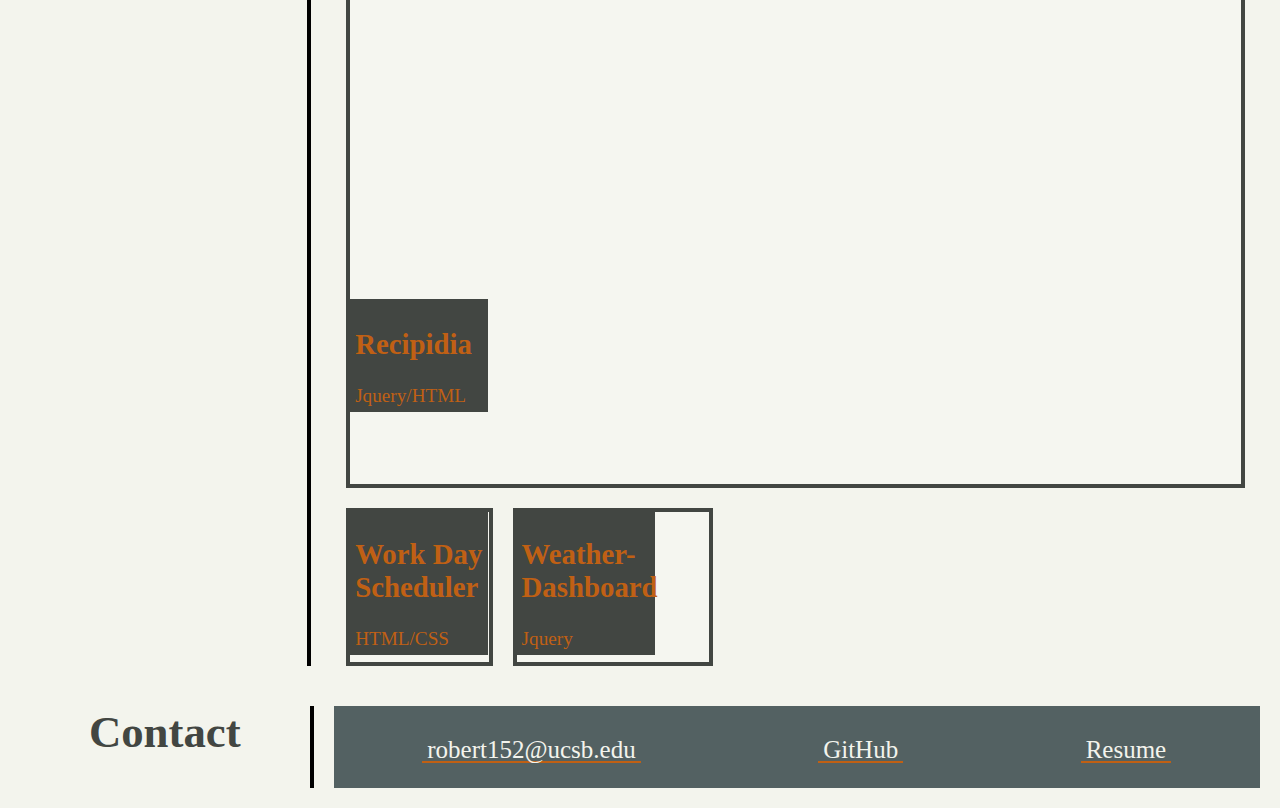
==== commit 2dde205b: "updated" ====
--- a/index.html
+++ b/index.html
@@ -99,6 +99,8 @@
                 <div class="sectionContent">
                     <a href="mailto:robert152@ucsb.edu">robert152@ucsb.edu</a>
                     <a href="https://github.com/roberty157?tab=repositories" target="_blank">GitHub</a>
+                    <a href="./assets/New Resume.pdf" target="_blank">Resume</a>
+                    
                 </div>
             </section>
 
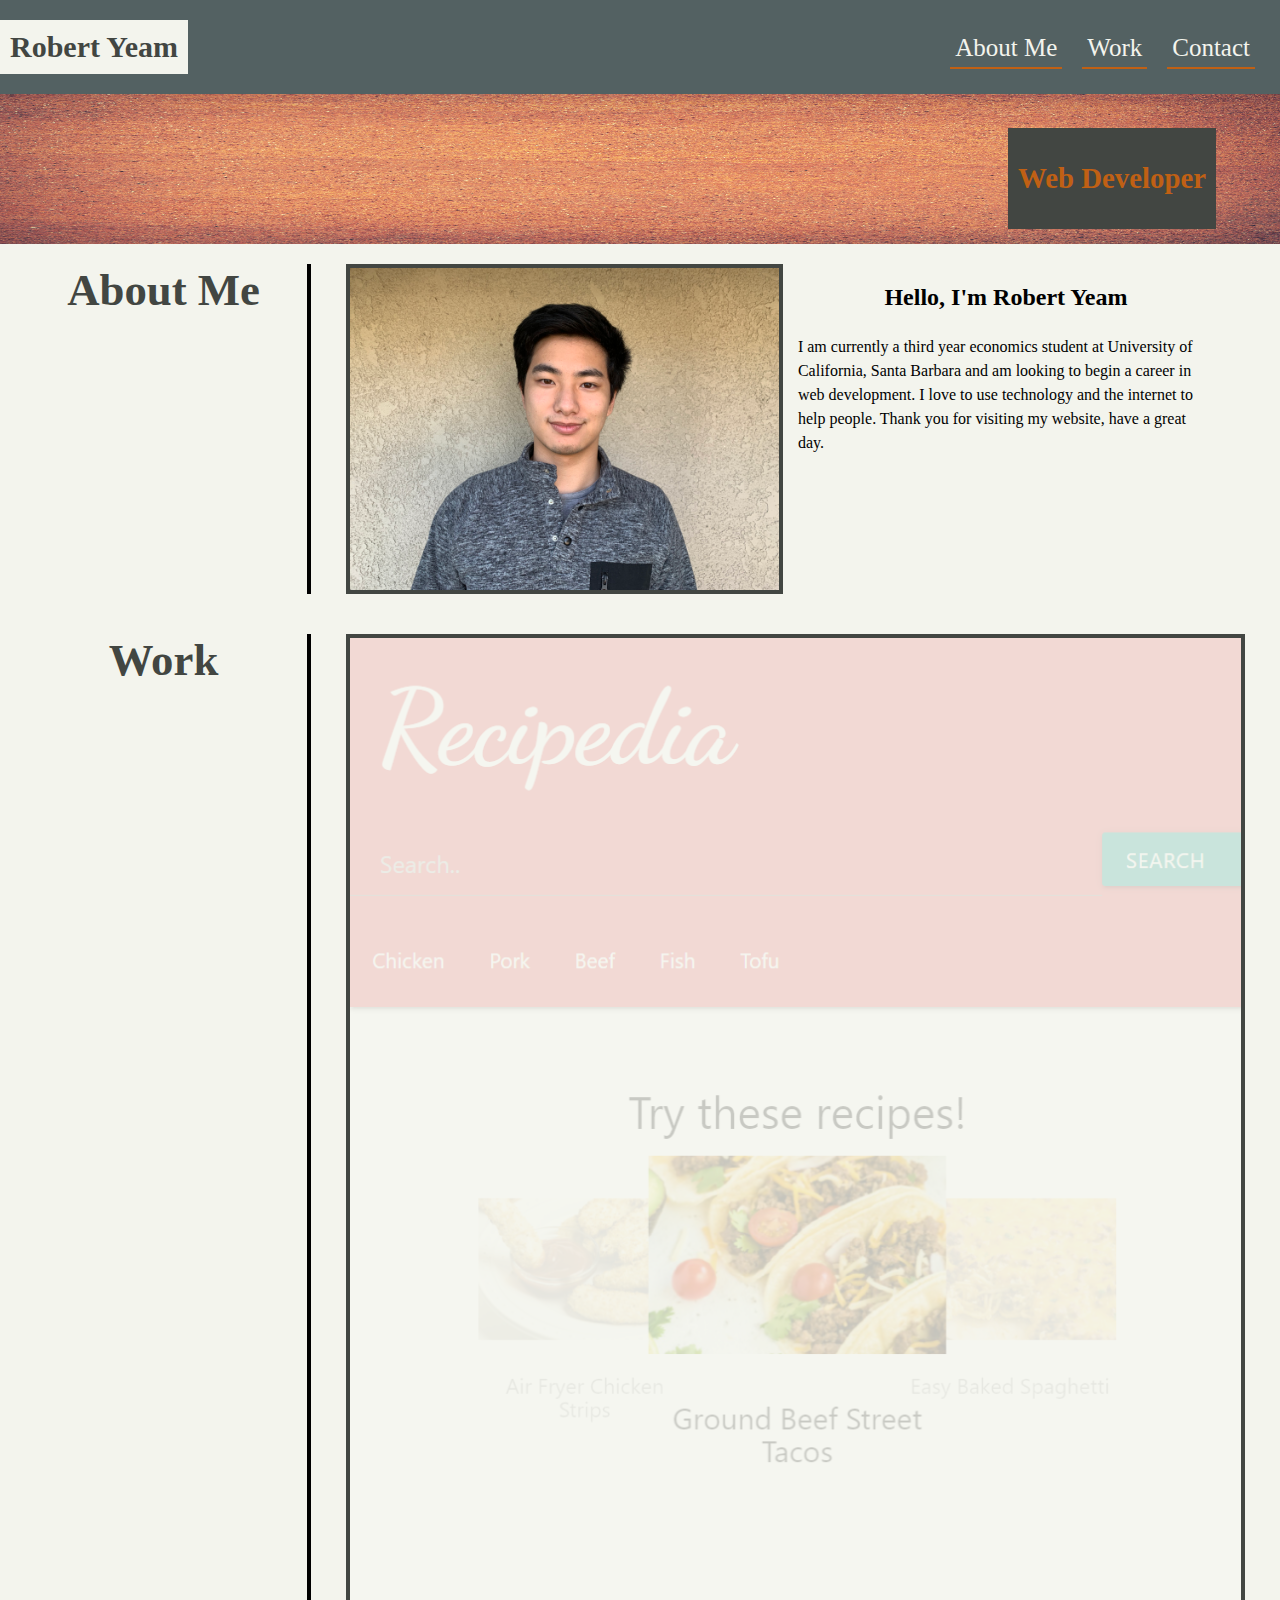
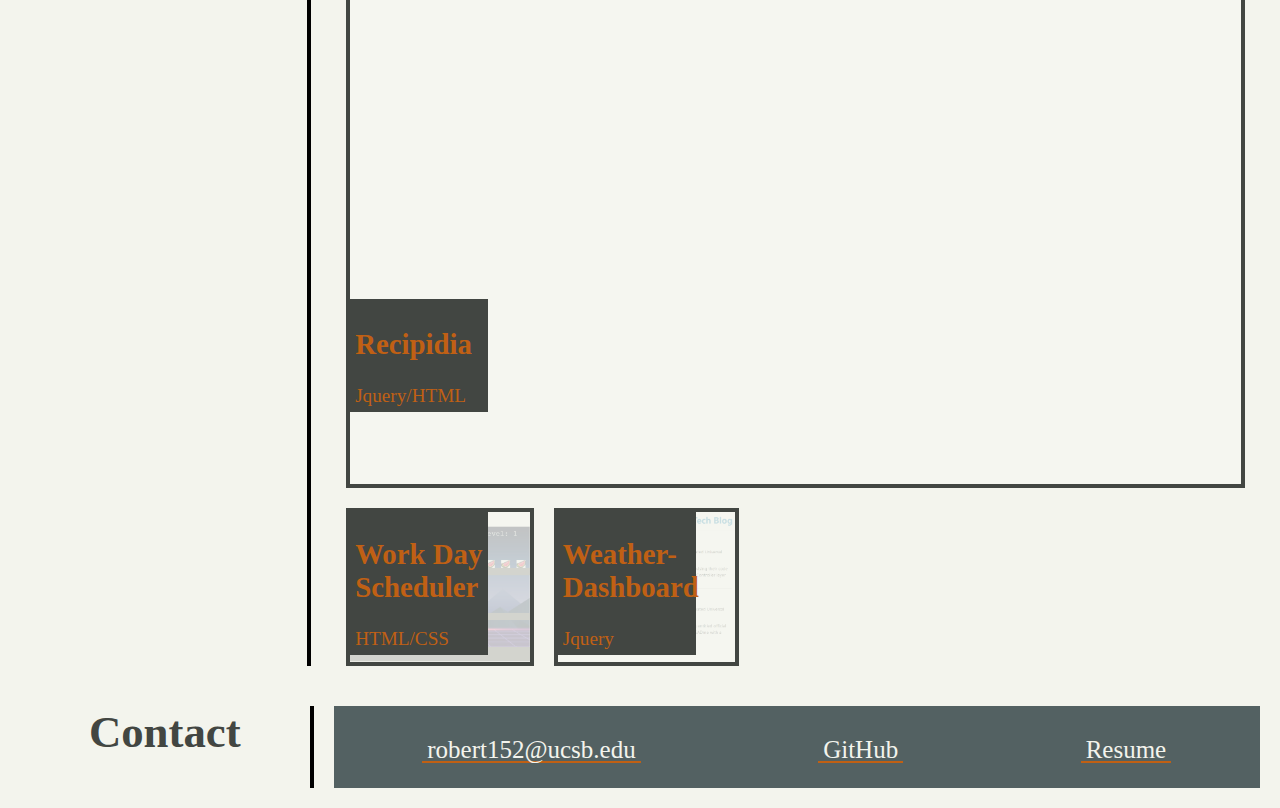
==== commit 56a5cd8d: "update portfolio" ====
--- a/index.html
+++ b/index.html
@@ -50,14 +50,14 @@
                         </div>
                         <div class="workRow">
                             <div  id="Scheduler" class="workItem halfSize">
-                                <img src="assets/images/Scheduler.png">
+                                <img src="assets/images/NRKgame.png">
                                 <div class="overlay">
                                     <h2>Work Day Scheduler</h2>
                                     HTML/CSS
                                 </div>
                             </div>
                             <div  id="Dashboard" class="workItem halfSize" >
-                                <img src="assets/images/weatherDashSnap.png">
+                                <img src="assets/images/tech-blog.png">
                                 <div class="overlay">
                                     <h2>Weather-Dashboard</h2>
                                     Jquery
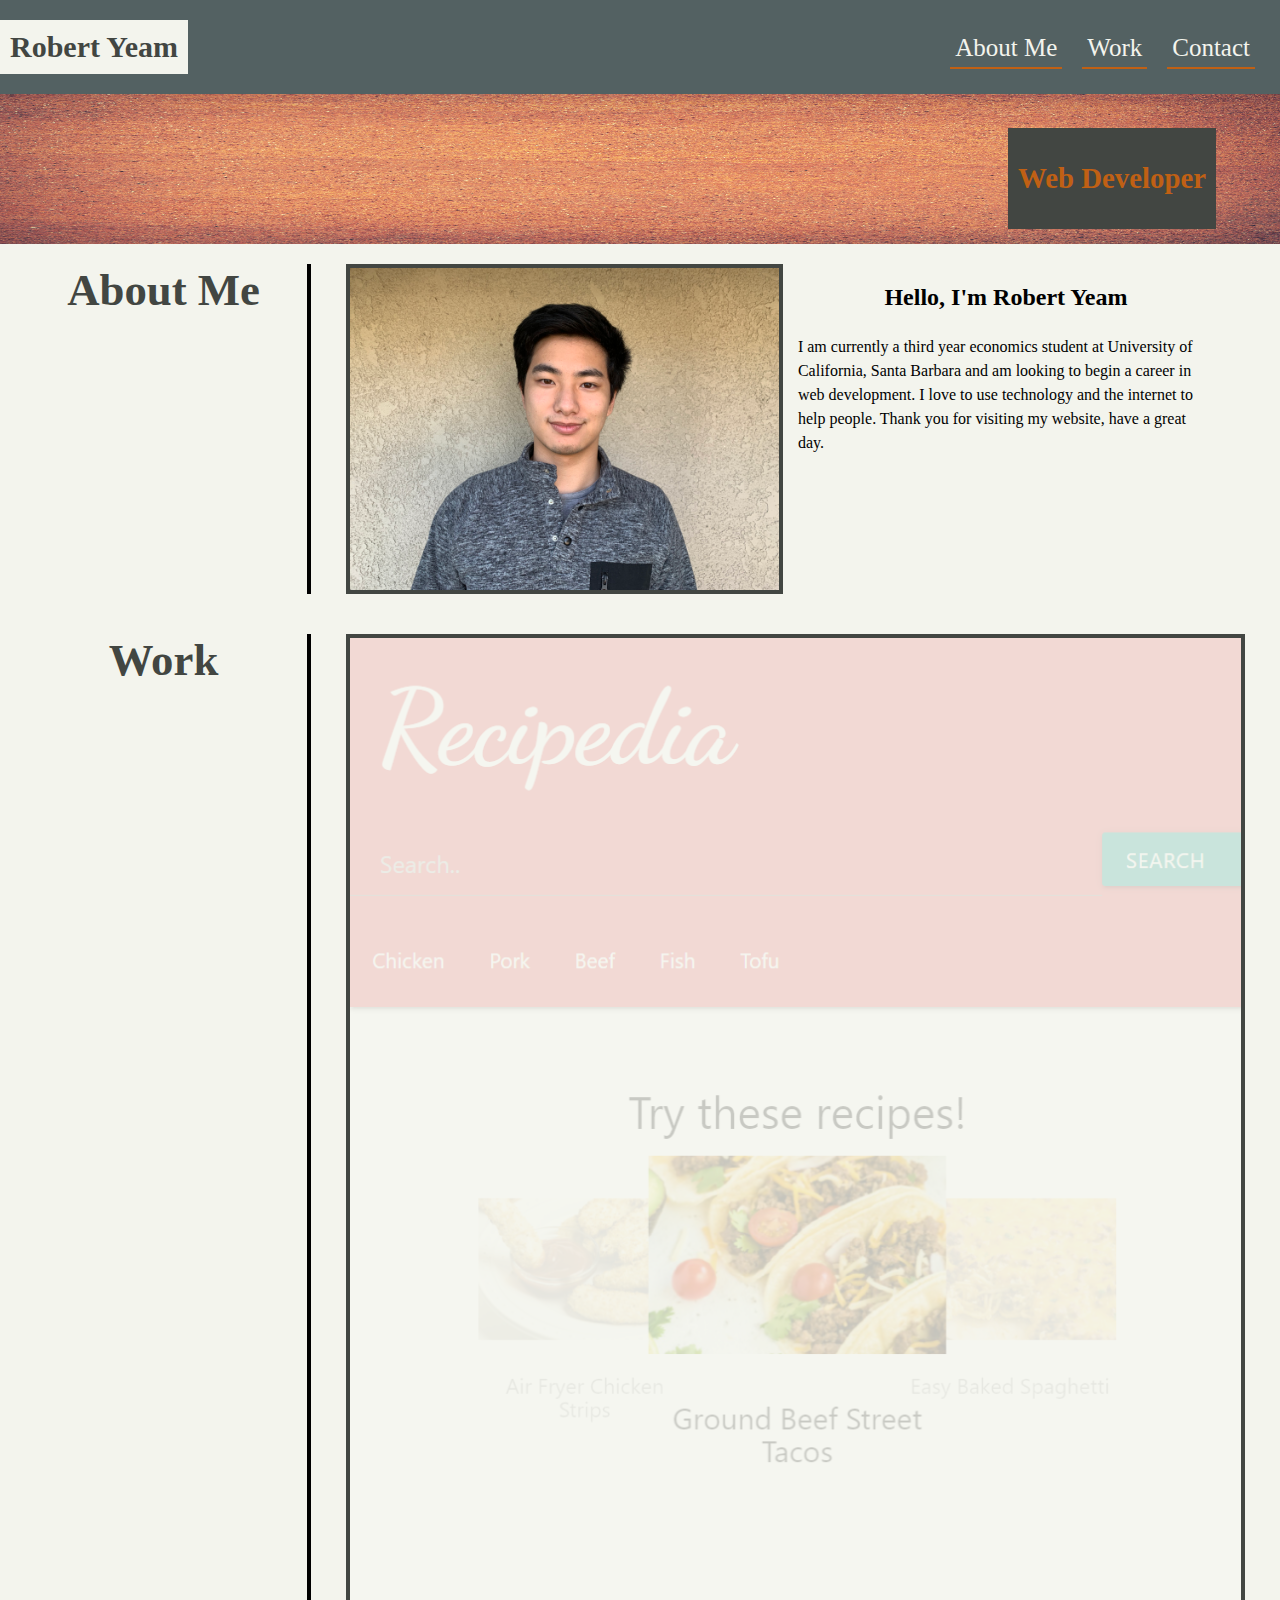
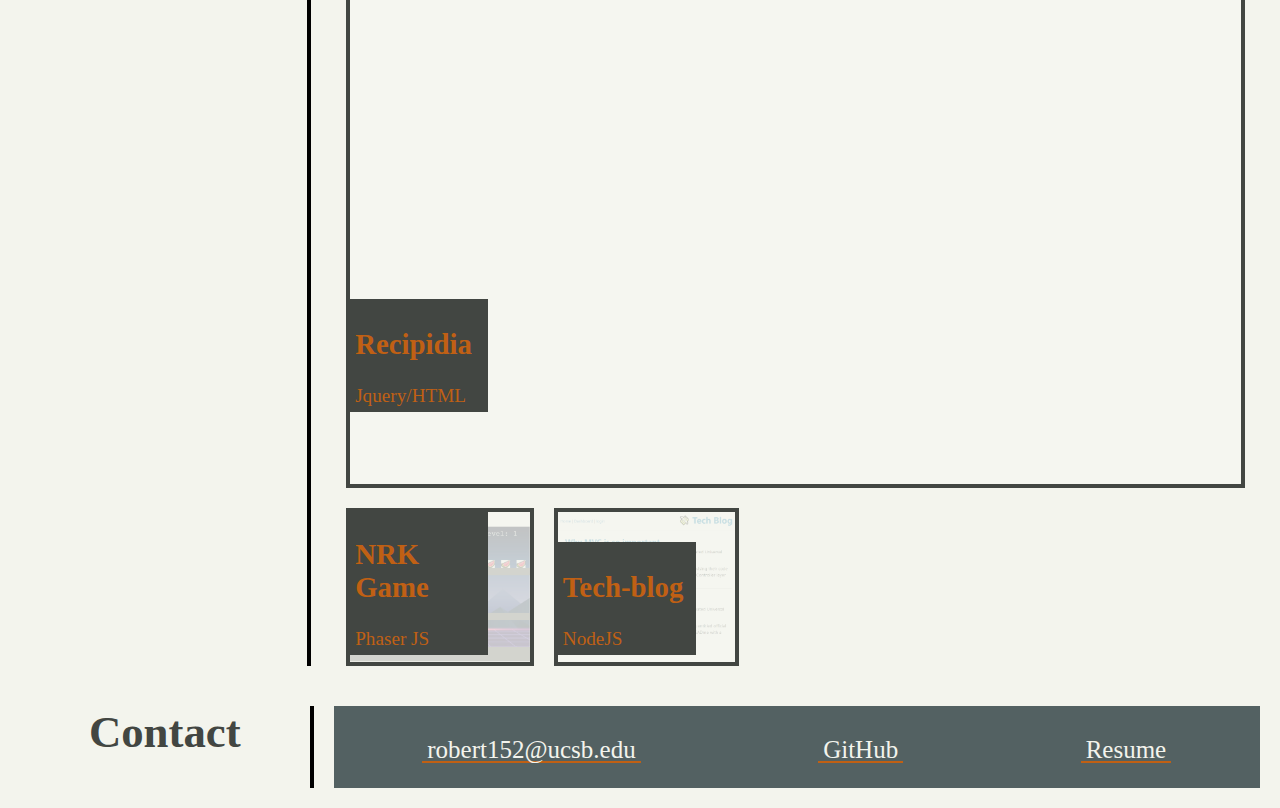
==== commit 1124e519: "update portfolio" ====
--- a/index.html
+++ b/index.html
@@ -52,15 +52,15 @@
                             <div  id="Scheduler" class="workItem halfSize">
                                 <img src="assets/images/NRKgame.png">
                                 <div class="overlay">
-                                    <h2>Work Day Scheduler</h2>
-                                    HTML/CSS
+                                    <h2>NRK Game</h2>
+                                    Phaser JS
                                 </div>
                             </div>
                             <div  id="Dashboard" class="workItem halfSize" >
                                 <img src="assets/images/tech-blog.png">
                                 <div class="overlay">
-                                    <h2>Weather-Dashboard</h2>
-                                    Jquery
+                                    <h2>Tech-blog</h2>
+                                    NodeJS
                                 </div>
                             </div>
                         </div>
